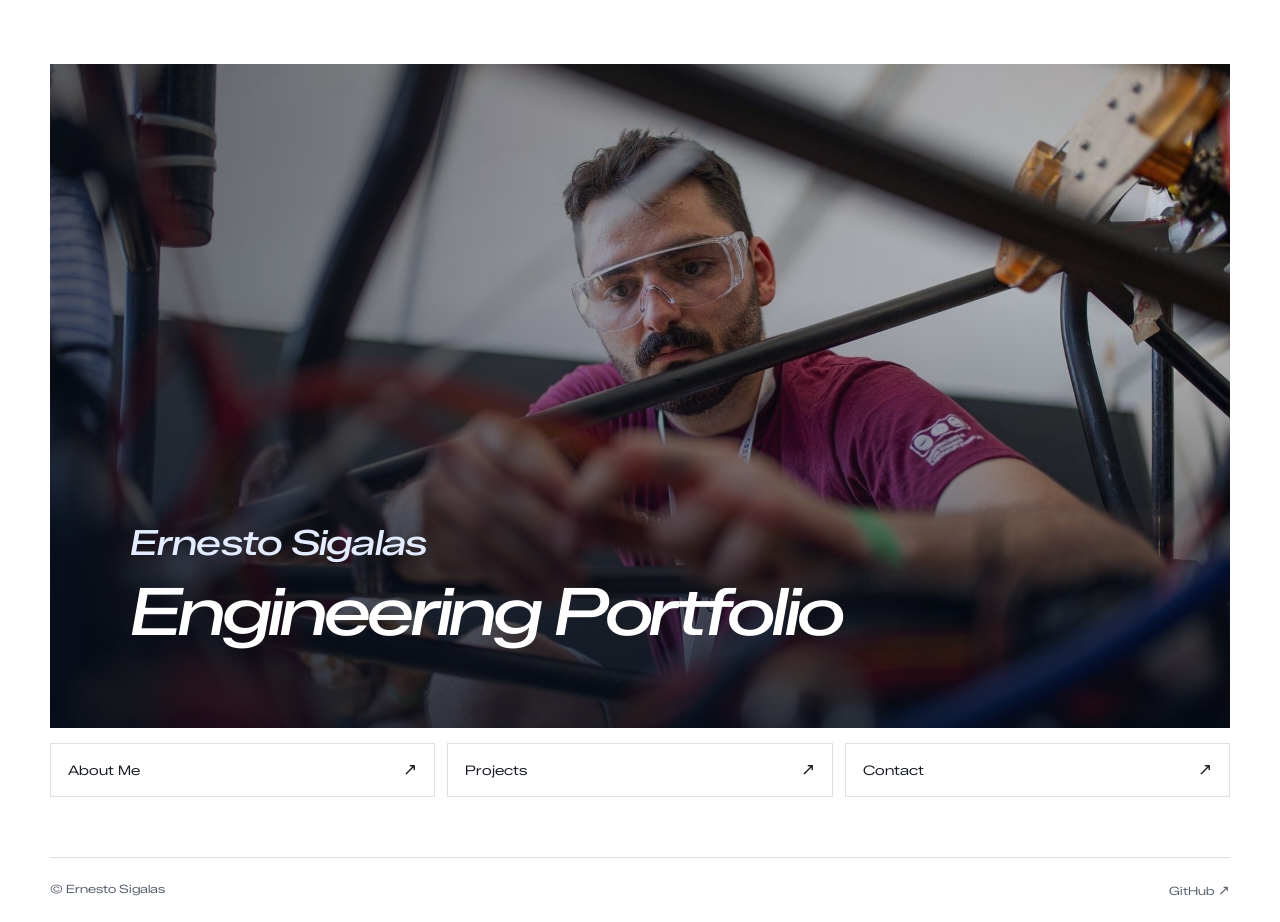
==== index.html @ 46e257d3 "Add files via upload" ====
<!doctype html>
<html lang="en">
<head>
  <meta charset="utf-8">
  <meta name="viewport" content="width=device-width, initial-scale=1">
  <meta name="description" content="The intelligent unmanned systems engineering portfolio of Ernesto Sigalas.">
  <title>Ernesto Sigalas | Engineering Portfolio</title>
  <link rel="preconnect" href="https://fonts.googleapis.com">
  <link rel="preconnect" href="https://fonts.gstatic.com" crossorigin>
  <link href="https://fonts.googleapis.com/css2?family=Zalando+Sans+Expanded:ital,wght@0,200..900;1,200..900&amp;display=swap" rel="stylesheet">
  <link rel="stylesheet" href="assets/site.css">
  <script src="assets/site.js" defer></script>
</head>
<body>
  <a class="skip-link" href="#main">Skip to content</a>

  <main class="shell home" id="main">
    <div class="hero">
      <div class="media" data-tone="" data-sources="media/AboutMe/aboutme_5.JPG|media/AboutMe/aboutme_5.jpg" >
  <img alt="" decoding="async" hidden>
  <span class="media-status" aria-hidden="true" hidden>Photo unavailable</span>
</div>
      <h1 class="hero-title">
        <span>Ernesto Sigalas</span>
        <span>Engineering Portfolio</span>
      </h1>
    </div>
    <nav class="home-nav" aria-label="Main navigation">
      <a class="button" href="about.html">About Me<span class="arrow" aria-hidden="true">↗</span></a>
<a class="button" href="projects.html">Projects<span class="arrow" aria-hidden="true">↗</span></a>
<a class="button" href="contact.html">Contact<span class="arrow" aria-hidden="true">↗</span></a>
    </nav>
  </main>
  <footer class="site-footer">
    <div class="shell">
      <span>© Ernesto Sigalas</span>
      <a href="https://github.com/ernthsig">GitHub <span class="arrow" aria-hidden="true">↗</span></a>
    </div>
  </footer>
</body>
</html>
---- assets/site.css ----
:root {
  color-scheme: light;
  --ink: #171b22;
  --muted: #535d6b;
  --line: #dde1e6;
  --paper: #fff;
  --accent: #254bbc;
  --font: "Zalando Sans Expanded", Arial, sans-serif;
}
* { box-sizing: border-box; }
body {
  margin: 0;
  min-height: 100vh;
  display: flex;
  flex-direction: column;
  background: var(--paper);
  color: var(--ink);
  font: 400 1rem/1.7 var(--font);
}
main { flex: 1; }
h1, h2, h3 {
  margin: 0;
  font-weight: 500;
  font-style: italic;
  letter-spacing: -.055em;
  line-height: 1.1;
}
h1 { font-size: clamp(2.4rem, 6vw, 5.2rem); }
h2 { font-size: clamp(1.7rem, 3vw, 2.65rem); }
h3 { font-size: 1.25rem; }
p { margin: 0 0 1.25rem; }
a { color: inherit; text-underline-offset: .22em; }
button { font: inherit; }
:focus-visible { outline: 3px solid #537bff; outline-offset: 4px; }
[hidden] { display: none !important; }
.shell { width: min(1180px, calc(100% - 80px)); margin-inline: auto; }
.skip-link { position: absolute; top: 8px; left: 12px; z-index: 10; padding: 8px 14px; background: white; transform: translateY(-160%); }
.skip-link:focus { transform: translateY(0); }
.site-header .shell, .site-footer .shell {
  display: flex;
  justify-content: space-between;
  align-items: center;
  gap: 16px 32px;
}
.site-header .shell { min-height: 76px; border-bottom: 1px solid var(--line); }
.wordmark { text-decoration: none; font-size: 1rem; font-weight: 500; font-style: italic; letter-spacing: -.05em; white-space: nowrap; }
.site-nav { display: flex; flex-wrap: wrap; column-gap: clamp(.8rem, 3vw, 2rem); }
.site-nav a { font-size: .78rem; text-decoration: none; }
.site-nav a:is(:hover, [aria-current]) { color: var(--accent); text-decoration: underline; }
.site-footer .shell { padding-block: 20px; border-top: 1px solid var(--line); color: var(--muted); font-size: .72rem; }
.site-footer a { text-decoration: none; }
.site-footer a:hover { text-decoration: underline; }
.page { padding-block: clamp(38px, 7vw, 82px) clamp(54px, 8vw, 100px); }
.page-head { margin-bottom: clamp(26px, 4vw, 48px); }
.home { padding-block: clamp(20px, 5vw, 65px) clamp(32px, 5vw, 60px); }
.hero {
  position: relative;
  display: grid;
  align-items: end;
  aspect-ratio: 16 / 9;
  isolation: isolate;
  color: white;
  background: #142238;
}
.hero .media { position: absolute; inset: 0; }
.hero .media::after {
  content: "";
  position: absolute;
  inset: 0;
  background: linear-gradient(90deg, rgb(7 14 27 / .65), rgb(7 14 27 / .10)), linear-gradient(0deg, rgb(7 14 27 / .66), transparent 65%);
}
.hero-title { z-index: 1; padding: clamp(24px, 6.5vw, 80px); padding-right: 16px; font-size: clamp(1.35rem, 5.15vw, 4.9rem); }
.hero-title span { display: block; }
.hero-title span:first-child { margin-bottom: .38em; color: #e2ebff; font-size: .53em; letter-spacing: -.025em; }
.home-nav { display: grid; grid-template-columns: repeat(3, 1fr); gap: 12px; margin-top: 15px; }
.button {
  min-height: 48px;
  padding: 12px 17px;
  display: inline-flex;
  align-items: center;
  justify-content: space-between;
  gap: .6rem;
  border: 1px solid var(--line);
  background: #fff;
  color: var(--ink);
  font-size: .83rem;
  text-decoration: none;
  transition: background-color .2s, color .2s, border-color .2s;
}
.button:hover { background: var(--accent); border-color: var(--accent); color: white; }
.arrow { font-family: Arial, sans-serif; font-size: 1.25em; }
.media {
  --media-start: #243c59;
  --media-end: #111c32;
  position: relative;
  display: block;
  overflow: hidden;
  margin: 0;
  background:
    linear-gradient(rgb(230 243 255 / .055) 1px, transparent 1px) 0 0 / 32px 32px,
    linear-gradient(90deg, rgb(230 243 255 / .055) 1px, transparent 1px) 0 0 / 32px 32px,
    radial-gradient(ellipse at 84% 16%, var(--media-start), var(--media-end) 82%);
}
.media::before {
  content: "";
  position: absolute;
  inset: -32% -10% -22% 22%;
  background: repeating-radial-gradient(ellipse at 68% 46%, transparent 0 16px, rgb(161 196 238 / .21) 17px 18px, transparent 19px 30px);
  transform: rotate(-22deg);
  mask-image: linear-gradient(90deg, transparent, #000 40%);
}
.hero .media { --media-start: #2c507e; --media-end: #111e33; }
.hero .media::before { background: repeating-radial-gradient(ellipse at 68% 46%, transparent 0 22px, rgb(161 196 238 / .23) 23px 24px, transparent 25px 39px); }
.media[data-tone="marine"] { --media-start: #2a6065; --media-end: #132830; }
.media[data-tone="marina"] { --media-start: #3b5878; --media-end: #192b40; }
.media[data-tone="thesis"] { --media-start: #3b6060; --media-end: #1d3136; }
.media[data-tone="formula"] { --media-start: #684856; --media-end: #2c202c; }
.media img { position: absolute; inset: 0; width: 100%; height: 100%; object-fit: cover; }
.media[data-loaded]::before { display: none; }
.media[data-unavailable]::before { opacity: .65; }
.media-status {
  position: absolute;
  z-index: 1;
  top: 12px;
  right: 12px;
  padding: 4px 8px;
  background: rgb(11 18 30 / .78);
  color: white;
  font-size: .64rem;
  line-height: 1.4;
}
.about-banner { position: relative; aspect-ratio: 16 / 9; color: white; background: #152339; }
.about-banner .media { position: absolute; inset: 0; }
.about-banner .media img { animation: fade-in .35s ease both; }
@keyframes fade-in { from { opacity: 0; } to { opacity: 1; } }
.carousel-controls { position: absolute; z-index: 1; right: 14px; bottom: 14px; display: flex; gap: 4px; align-items: center; background: rgb(11 18 30 / .85); padding: 4px; }
.carousel-controls button {
  display: grid;
  place-items: center;
  min-width: 42px;
  min-height: 42px;
  padding: 0 8px;
  border: 1px solid transparent;
  background: transparent;
  color: white;
  cursor: pointer;
}
.carousel-controls button:hover { border-color: #a8b8cf; }
.slide-count { min-width: 3.4em; text-align: center; font-size: .75rem; font-variant-numeric: tabular-nums; }
.resume { max-width: 79ch; margin-top: clamp(28px, 5vw, 58px); }
.resume p:last-child { margin-bottom: 0; }
.project-grid, .gallery { display: grid; grid-template-columns: repeat(2, minmax(0, 1fr)); gap: clamp(14px, 2.2vw, 26px); }
.project-card { position: relative; isolation: isolate; display: flex; align-items: end; aspect-ratio: 4 / 3; background: #161e2f; color: white; text-decoration: none; }
.project-card .media { position: absolute; inset: 0; transition: filter .22s; }
.project-card::after {
  content: "";
  position: absolute;
  z-index: 0;
  inset: 0;
  pointer-events: none;
  background: linear-gradient(0deg, rgb(8 13 24 / .9), transparent 72%);
}
.project-card:hover .media, .project-card:focus-visible .media { filter: brightness(1.28); }
.card-content {
  z-index: 1;
  width: 100%;
  display: flex;
  align-items: end;
  justify-content: space-between;
  gap: 12px;
  padding: clamp(17px, 3vw, 34px);
}
.card-content h2 { font-size: clamp(1.4rem, 3vw, 2.5rem); max-width: 19ch; }
.card-content .arrow { font-size: 1.5rem; }
.back-link { display: inline-block; margin-bottom: 18px; color: var(--accent); font-size: .82rem; text-decoration: none; }
.back-link:hover { text-decoration: underline; }
.project-copy { max-width: 82ch; }
.project-copy section + section { margin-top: 38px; }
.project-copy h2, .project-copy h3 { margin: 0 0 12px; }
.project-copy ul { margin: 0 0 22px; padding-left: 1.25em; }
.project-copy li { padding-left: .25em; margin-bottom: .2em; }
.project-section { margin-top: clamp(42px, 7vw, 82px); }
.project-section > h2 { margin-bottom: 20px; }
.gallery .media { aspect-ratio: 4 / 3; }
.gallery button.media { width: 100%; border: 0; padding: 0; cursor: zoom-in; }
.gallery button.media:hover img { filter: brightness(1.12); }
dialog { max-width: min(1000px, calc(100% - 24px)); max-height: calc(100% - 24px); padding: 0; border: 0; background: #121b2a; color: white; }
dialog::backdrop { background: rgb(11 15 24 / .84); }
dialog img { display: block; max-width: 100%; max-height: 80vh; object-fit: contain; }
.dialog-bar { display: flex; justify-content: end; padding: 6px; }
.dialog-bar button { padding: 4px 12px; border: 1px solid #8290a4; background: transparent; color: white; cursor: pointer; }
.contact { display: grid; grid-template-columns: minmax(0, 1.15fr) minmax(0, 1fr); column-gap: clamp(28px, 7vw, 92px); align-items: center; }
.contact .media { aspect-ratio: 4 / 3; }
.contact h1 { margin-bottom: 24px; }
.contact address { font-style: normal; overflow-wrap: anywhere; }
.contact address a { color: var(--accent); }
.contact-links { display: flex; flex-wrap: wrap; gap: 10px; }
.contact-links .button { min-width: 112px; }
@media (max-width: 740px) {
  .shell { width: calc(100% - 40px); }
  .contact { grid-template-columns: 1fr; gap: 28px; }
  .contact-copy { grid-row: 1; }
}
@media (max-width: 510px) {
  .shell { width: calc(100% - 32px); }
  .site-header .shell { align-items: flex-start; flex-direction: column; justify-content: center; gap: 6px; padding-block: 12px; }
  .site-nav { row-gap: 6px; }
  .hero-title { padding: 18px; font-size: clamp(1.45rem, 5.6vw, 2rem); }
  .home-nav { gap: 5px; margin-top: 8px; }
  .home-nav .button { padding-inline: 7px; font-size: .68rem; }
  .project-grid { grid-template-columns: 1fr; }
  .gallery { gap: 8px; }
  .gallery .media-status { top: 4px; right: 4px; padding: 3px 4px; font-size: .55rem; }
  .carousel-controls { right: 6px; bottom: 6px; }
}
@media (prefers-reduced-motion: reduce) {
  *, *::before, *::after { animation: none !important; transition: none !important; }
}
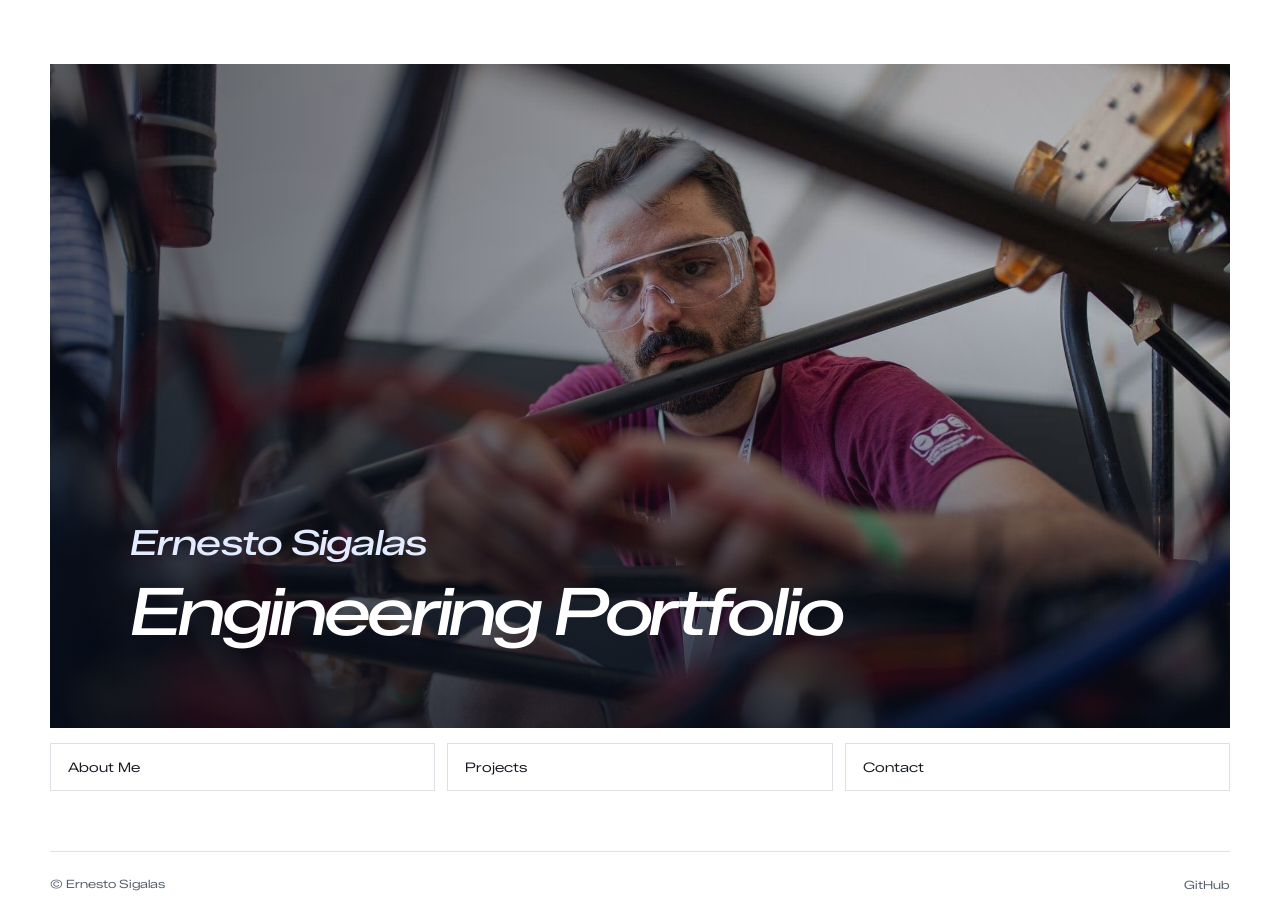
==== commit 9796d55b: "Add files via upload" ====
--- a/index.html
+++ b/index.html
@@ -3,7 +3,7 @@
 <head>
   <meta charset="utf-8">
   <meta name="viewport" content="width=device-width, initial-scale=1">
-  <meta name="description" content="The intelligent unmanned systems engineering portfolio of Ernesto Sigalas.">
+  <meta name="description" content="The engineering portfolio of Ernesto Sigalas.">
   <title>Ernesto Sigalas | Engineering Portfolio</title>
   <link rel="preconnect" href="https://fonts.googleapis.com">
   <link rel="preconnect" href="https://fonts.gstatic.com" crossorigin>
@@ -26,15 +26,15 @@
       </h1>
     </div>
     <nav class="home-nav" aria-label="Main navigation">
-      <a class="button" href="about.html">About Me<span class="arrow" aria-hidden="true">↗</span></a>
-<a class="button" href="projects.html">Projects<span class="arrow" aria-hidden="true">↗</span></a>
-<a class="button" href="contact.html">Contact<span class="arrow" aria-hidden="true">↗</span></a>
+      <a class="button" href="about.html">About Me<span class="arrow" aria-hidden="true"></span></a>
+<a class="button" href="projects.html">Projects<span class="arrow" aria-hidden="true"></span></a>
+<a class="button" href="contact.html">Contact<span class="arrow" aria-hidden="true"></span></a>
     </nav>
   </main>
   <footer class="site-footer">
     <div class="shell">
       <span>© Ernesto Sigalas</span>
-      <a href="https://github.com/ernthsig">GitHub <span class="arrow" aria-hidden="true">↗</span></a>
+      <a href="https://github.com/ernthsig">GitHub <span class="arrow arrow--up-right" aria-hidden="true"></span></a>
     </div>
   </footer>
 </body>
